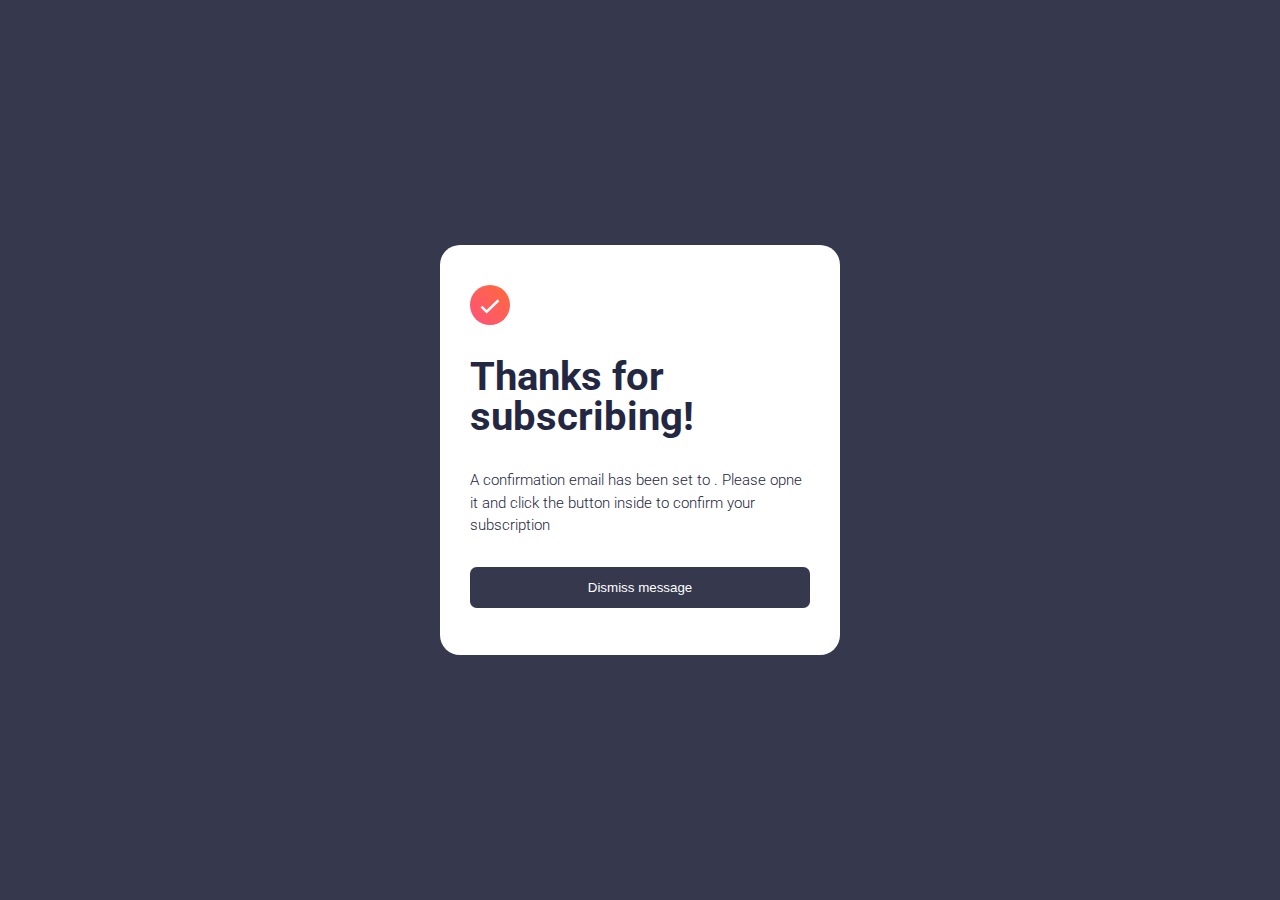
==== next.html @ 0a36e117 "first commit" ====
<!DOCTYPE html>
<html lang="en">

<head>
    <title>Frontend Mentor | Newsletter sign-up form with success message</title>
    <meta charset="UTF-8">
    <meta name="viewport" content="width=device-width, initial-scale=1">
    <link rel="icon" type="image/png" sizes="32x32" href=".//images/favicon-32x32.png">
    <link rel="preconnect" href="https://fonts.googleapis.com">
    <link rel="preconnect" href="https://fonts.gstatic.com" crossorigin>
    <link href="https://fonts.googleapis.com/css2?family=Roboto:wght@400;700&display=swap" rel="stylesheet">
    <link href="next.css" rel="stylesheet">

</head>

<body>
    <div class="wrapper">
        <div class="card">
            <div class="card__img-box">
                <img class="card__img" src="images/icon-success.svg" alt="">
            </div>
            <h1 class="card__title">Thanks for subscribing!</h1>
            <p class="card__para">A confirmation email has been set to <span class="email">ash@loremcompany.com</span>.
                Please opne it and click the button inside to confirm your subscription</p>
            <button class="btn">Dismiss message</button>
        </div>
    </div>

    <script>

        const email = document.querySelector(".email")
        const userEmail = localStorage.getItem("input-value")
        const btn = document.querySelector(".btn")

        email.textContent = userEmail

        localStorage.clear()

        btn.addEventListener("click", (e) => {
            window.location.href = "index.html"
        })
    </script>
</body>

</html>
---- next.css ----
:root {
  --Tomato: hsl(4, 100%, 67%);

  --Dark-Slate-Grey: hsl(234, 29%, 20%);
  --Charcoal-Grey: hsl(235, 18%, 26%);
  --Grey: hsl(231, 7%, 60%);
  --White: hsl(0, 0%, 100%);
}

*,
*::after,
*::before {
    padding: 0;
    margin: 0;
    box-sizing: border-box;
}

html {
    font-size: 62.5%;
}

body {
  font-family: "Roboto", sans-serif;
  color: var(--Dark-Slate-Grey);
}

.wrapper {
    height: 100vh;
    display: flex;
    justify-content: center;
    align-items: center;
    background: var(--Charcoal-Grey);
}

.card {
    padding: 2em 3em;
    background: var(--White);
    width: 90%;
    max-width: 400px;
    border-radius: 2em;
}

.card__img-box {
    margin-top: 2em;
    margin-bottom: 3em;
}

.card__img {
    height: 40px;
}

.card__title {
    font-size: 4rem;
    line-height: 1;
    margin-bottom: .8em;
    font-weight: 700;
}

.card__para {
    font-size: 1.5rem;
    font-weight: 300;
    margin-bottom: 2em;
    line-height: 1.5;
}

.email {
    font-weight: 700;
}

.btn {
    width: 100%;
    border: none;
    background: var(--Charcoal-Grey);
    color: var(--White);
    padding: 1em;
    border-radius: .5em;
    cursor: pointer;
    margin-bottom: 2em;
}
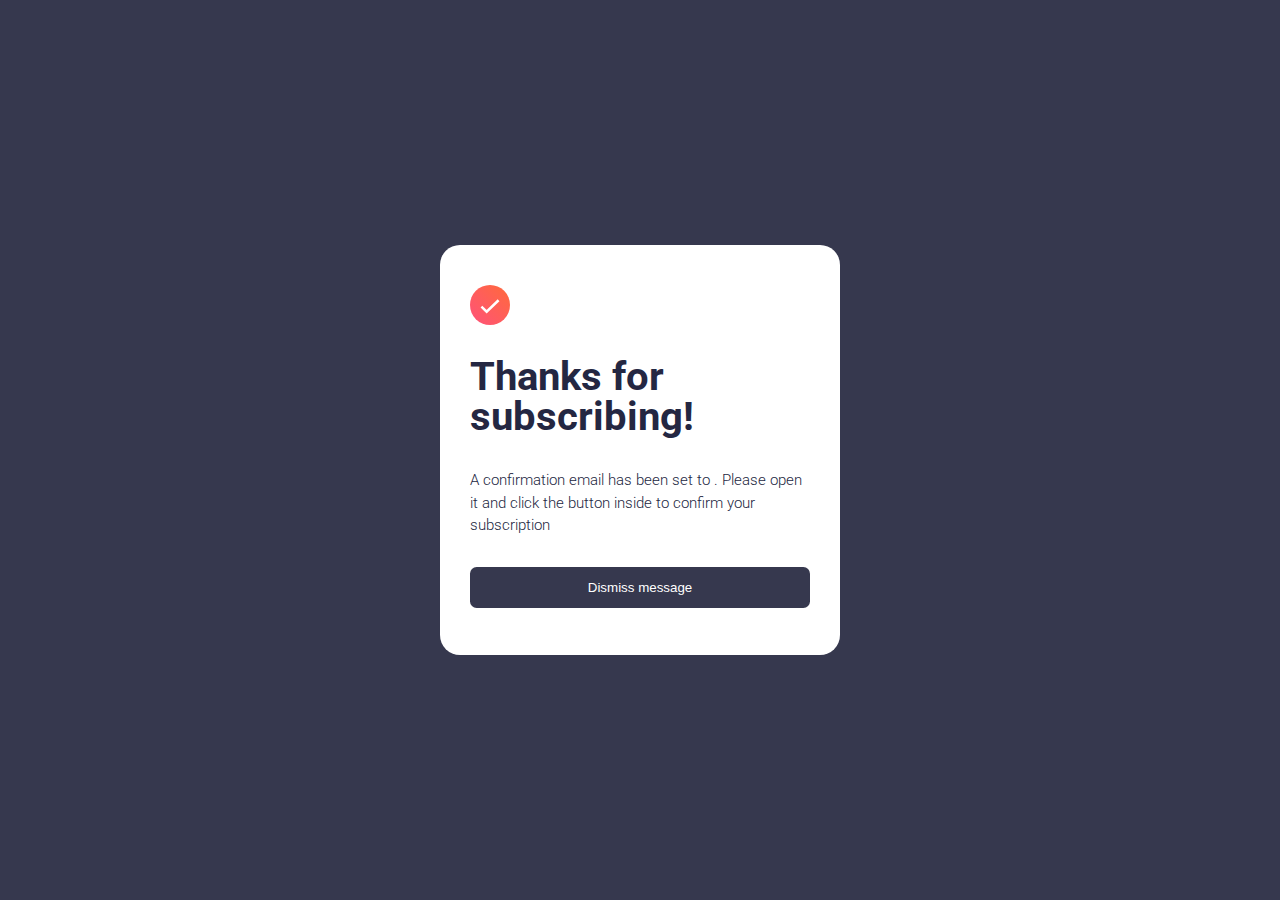
==== commit 6af1585d: "Updating" ====
--- a/next.html
+++ b/next.html
@@ -21,7 +21,7 @@
             </div>
             <h1 class="card__title">Thanks for subscribing!</h1>
             <p class="card__para">A confirmation email has been set to <span class="email">ash@loremcompany.com</span>.
-                Please opne it and click the button inside to confirm your subscription</p>
+                Please open it and click the button inside to confirm your subscription</p>
             <button class="btn">Dismiss message</button>
         </div>
     </div>
